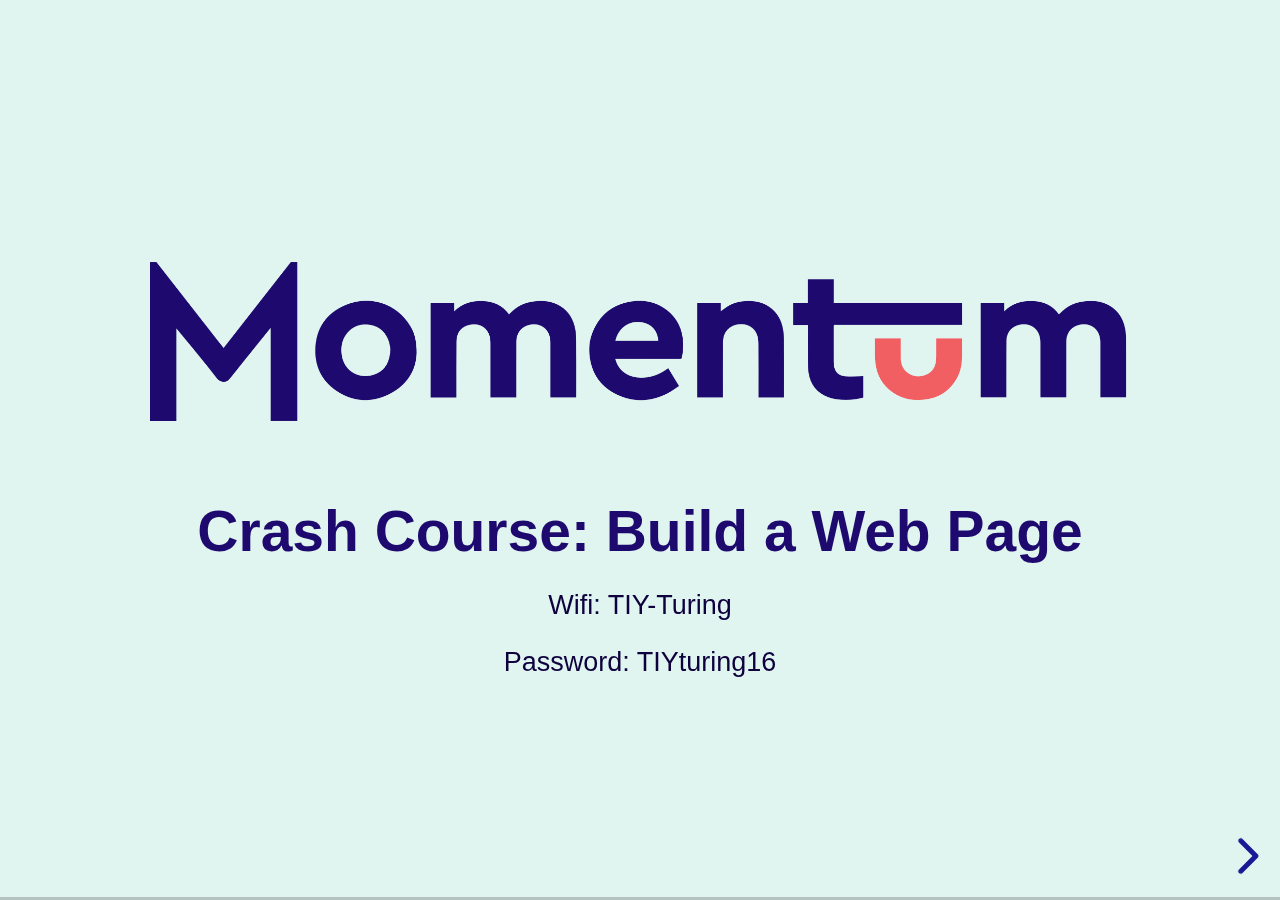
==== index.html @ ce2ae376 "Update to use reveal.js" ====
<!DOCTYPE html>
<html>
<head>
  <meta charset="utf-8">
  <meta name="generator" content="pandoc">
  <title>slides</title>
  <meta name="apple-mobile-web-app-capable" content="yes">
  <meta name="apple-mobile-web-app-status-bar-style" content="black-translucent">
  <meta name="viewport" content="width=device-width, initial-scale=1.0, maximum-scale=1.0, user-scalable=no, minimal-ui">
  <link rel="stylesheet" href="reveal.js/css/reveal.css">
  <style type="text/css">
      code{white-space: pre-wrap;}
      span.smallcaps{font-variant: small-caps;}
      span.underline{text-decoration: underline;}
      div.column{display: inline-block; vertical-align: top; width: 50%;}
  </style>
  <style type="text/css">
a.sourceLine { display: inline-block; line-height: 1.25; }
a.sourceLine { pointer-events: none; color: inherit; text-decoration: inherit; }
a.sourceLine:empty { height: 1.2em; position: absolute; }
.sourceCode { overflow: visible; }
code.sourceCode { white-space: pre; position: relative; }
div.sourceCode { margin: 1em 0; }
pre.sourceCode { margin: 0; }
@media screen {
div.sourceCode { overflow: auto; }
}
@media print {
code.sourceCode { white-space: pre-wrap; }
a.sourceLine { text-indent: -1em; padding-left: 1em; }
}
pre.numberSource a.sourceLine
  { position: relative; }
pre.numberSource a.sourceLine:empty
  { position: absolute; }
pre.numberSource a.sourceLine::before
  { content: attr(data-line-number);
    position: absolute; left: -5em; text-align: right; vertical-align: baseline;
    border: none; pointer-events: all;
    -webkit-touch-callout: none; -webkit-user-select: none;
    -khtml-user-select: none; -moz-user-select: none;
    -ms-user-select: none; user-select: none;
    padding: 0 4px; width: 4em;
    color: #aaaaaa;
  }
pre.numberSource { margin-left: 3em; border-left: 1px solid #aaaaaa;  padding-left: 4px; }
div.sourceCode
  {  }
@media screen {
a.sourceLine::before { text-decoration: underline; }
}
code span.al { color: #ff0000; font-weight: bold; } /* Alert */
code span.an { color: #60a0b0; font-weight: bold; font-style: italic; } /* Annotation */
code span.at { color: #7d9029; } /* Attribute */
code span.bn { color: #40a070; } /* BaseN */
code span.bu { } /* BuiltIn */
code span.cf { color: #007020; font-weight: bold; } /* ControlFlow */
code span.ch { color: #4070a0; } /* Char */
code span.cn { color: #880000; } /* Constant */
code span.co { color: #60a0b0; font-style: italic; } /* Comment */
code span.cv { color: #60a0b0; font-weight: bold; font-style: italic; } /* CommentVar */
code span.do { color: #ba2121; font-style: italic; } /* Documentation */
code span.dt { color: #902000; } /* DataType */
code span.dv { color: #40a070; } /* DecVal */
code span.er { color: #ff0000; font-weight: bold; } /* Error */
code span.ex { } /* Extension */
code span.fl { color: #40a070; } /* Float */
code span.fu { color: #06287e; } /* Function */
code span.im { } /* Import */
code span.in { color: #60a0b0; font-weight: bold; font-style: italic; } /* Information */
code span.kw { color: #007020; font-weight: bold; } /* Keyword */
code span.op { color: #666666; } /* Operator */
code span.ot { color: #007020; } /* Other */
code span.pp { color: #bc7a00; } /* Preprocessor */
code span.sc { color: #4070a0; } /* SpecialChar */
code span.ss { color: #bb6688; } /* SpecialString */
code span.st { color: #4070a0; } /* String */
code span.va { color: #19177c; } /* Variable */
code span.vs { color: #4070a0; } /* VerbatimString */
code span.wa { color: #60a0b0; font-weight: bold; font-style: italic; } /* Warning */
  </style>
  <link rel="stylesheet" href="reveal.js/css/theme/momentum.css" id="theme">
  <!-- Printing and PDF exports -->
  <script>
    var link = document.createElement( 'link' );
    link.rel = 'stylesheet';
    link.type = 'text/css';
    link.href = window.location.search.match( /print-pdf/gi ) ? 'reveal.js/css/print/pdf.css' : 'reveal.js/css/print/paper.css';
    document.getElementsByTagName( 'head' )[0].appendChild( link );
  </script>
  <!--[if lt IE 9]>
  <script src="reveal.js/lib/js/html5shiv.js"></script>
  <![endif]-->
</head>
<body>
  <div class="reveal">
    <div class="slides">


<section class="slide level2">

<div class="slide">
<p><img data-src="img/logo-main.png" /></p>
<h2 id="crash-course-build-a-web-page">Crash Course: Build a Web Page</h2>
<p>Wifi: TIY-Turing</p>
<p>Password: TIYturing16</p>
</div>
</section>
<section id="what-makes-a-web-page" class="slide level2">
<h2>What Makes a Web Page?</h2>
<ul>
<li>HTML: the content of the page</li>
<li>CSS: directions on how to style the page</li>
<li>JS: code to make the page interactive</li>
</ul>
</section>
<section id="view-source" class="slide level2">
<h2>View Source</h2>
<p>In Chrome: View &gt; Developer &gt; View Source</p>
<p>See the HTML that makes up any page.</p>
</section>
<section class="slide level2">

<div class="sourceCode" id="cb1"><pre class="sourceCode html"><code class="sourceCode html"><a class="sourceLine" id="cb1-1" data-line-number="1"><span class="kw">&lt;html&gt;</span></a>
<a class="sourceLine" id="cb1-2" data-line-number="2"><span class="kw">&lt;head&gt;</span></a>
<a class="sourceLine" id="cb1-3" data-line-number="3">  <span class="kw">&lt;title&gt;</span>Momentum Learning<span class="kw">&lt;/title&gt;</span></a>
<a class="sourceLine" id="cb1-4" data-line-number="4"><span class="kw">&lt;/head&gt;</span></a>
<a class="sourceLine" id="cb1-5" data-line-number="5"></a>
<a class="sourceLine" id="cb1-6" data-line-number="6"><span class="kw">&lt;body&gt;</span></a>
<a class="sourceLine" id="cb1-7" data-line-number="7">    <span class="kw">&lt;h1&gt;</span>Momentum Learning<span class="kw">&lt;/h1&gt;</span></a>
<a class="sourceLine" id="cb1-8" data-line-number="8">    <span class="kw">&lt;h2&gt;</span>Knowledge doesn&#39;t have a finish line<span class="kw">&lt;/h2&gt;</span></a>
<a class="sourceLine" id="cb1-9" data-line-number="9">    <span class="kw">&lt;p&gt;</span></a>
<a class="sourceLine" id="cb1-10" data-line-number="10">        We provide personalized training for companies as well as</a>
<a class="sourceLine" id="cb1-11" data-line-number="11">        immersive courses for individuals in software development.</a>
<a class="sourceLine" id="cb1-12" data-line-number="12">        We are a lifelong learning community that supports our alumni</a>
<a class="sourceLine" id="cb1-13" data-line-number="13">        throughout their career journeys. We welcome students from</a>
<a class="sourceLine" id="cb1-14" data-line-number="14">        all walks of life and value the power of a multi-generational,</a>
<a class="sourceLine" id="cb1-15" data-line-number="15">        diverse, inclusive classroom.</a>
<a class="sourceLine" id="cb1-16" data-line-number="16">    <span class="kw">&lt;/p&gt;</span></a>
<a class="sourceLine" id="cb1-17" data-line-number="17"><span class="kw">&lt;/body&gt;</span></a>
<a class="sourceLine" id="cb1-18" data-line-number="18"><span class="kw">&lt;/html&gt;</span></a></code></pre></div>
</section>
<section id="before-we-start" class="slide level2">
<h2>Before we start</h2>
<p>Go to https://thimble.mozilla.org/. Sign up. We’ll use this to demonstrate.</p>
</section>
<section id="html-tags" class="slide level2">
<h2>HTML Tags</h2>
<ul>
<li>Always in angle brackets</li>
<li><em>Usually</em> have an opening and closing bracket, like <code>&lt;h1&gt;Title&lt;/h1&gt;</code></li>
<li>Nested inside each other, making a tree of <em>nodes</em> or <em>elements</em></li>
</ul>
</section>
<section id="structural-tags" class="slide level2">
<h2>Structural tags</h2>
<div class="sourceCode" id="cb2"><pre class="sourceCode html"><code class="sourceCode html"><a class="sourceLine" id="cb2-1" data-line-number="1"><span class="co">&lt;!-- Required to let the browser know the version of HTML --&gt;</span></a>
<a class="sourceLine" id="cb2-2" data-line-number="2"><span class="dt">&lt;!DOCTYPE </span>html<span class="dt">&gt;</span>  </a>
<a class="sourceLine" id="cb2-3" data-line-number="3"><span class="co">&lt;!-- Starts the document, always the first tag --&gt;</span></a>
<a class="sourceLine" id="cb2-4" data-line-number="4"><span class="kw">&lt;html&gt;</span>           </a>
<a class="sourceLine" id="cb2-5" data-line-number="5"><span class="co">&lt;!-- Contains info like the title, language, and styles --&gt;</span></a>
<a class="sourceLine" id="cb2-6" data-line-number="6"><span class="kw">&lt;head&gt;</span></a>
<a class="sourceLine" id="cb2-7" data-line-number="7">    <span class="kw">&lt;title&gt;</span>My HTML page<span class="kw">&lt;/title&gt;</span></a>
<a class="sourceLine" id="cb2-8" data-line-number="8"><span class="kw">&lt;/head&gt;</span>    </a>
<a class="sourceLine" id="cb2-9" data-line-number="9"><span class="co">&lt;!-- Contains the main content --&gt;</span></a>
<a class="sourceLine" id="cb2-10" data-line-number="10"><span class="kw">&lt;body&gt;&lt;/body&gt;</span>    </a>
<a class="sourceLine" id="cb2-11" data-line-number="11"><span class="co">&lt;!-- Closes the document --&gt;</span></a>
<a class="sourceLine" id="cb2-12" data-line-number="12"><span class="kw">&lt;/html&gt;</span>          </a></code></pre></div>
</section>
<section id="block-tags" class="slide level2">
<h2>Block tags</h2>
<ul>
<li>h1, h2, h3, h4, h5, h6</li>
<li>ul, ol, li</li>
<li>p</li>
<li>section</li>
<li>article</li>
<li>div</li>
</ul>
</section>
<section id="headers" class="slide level2">
<h2>Headers</h2>
<div class="sourceCode" id="cb3"><pre class="sourceCode html"><code class="sourceCode html"><a class="sourceLine" id="cb3-1" data-line-number="1"><span class="kw">&lt;h1&gt;</span>The biggest header<span class="kw">&lt;/h1&gt;</span></a>
<a class="sourceLine" id="cb3-2" data-line-number="2"><span class="kw">&lt;h2&gt;</span>Great for section headings<span class="kw">&lt;/h2&gt;</span></a>
<a class="sourceLine" id="cb3-3" data-line-number="3"><span class="kw">&lt;h3&gt;</span>Good for subsection headings<span class="kw">&lt;/h3&gt;</span></a>
<a class="sourceLine" id="cb3-4" data-line-number="4"><span class="kw">&lt;h4&gt;</span>Wow, this must be a very nested document<span class="kw">&lt;/h4&gt;</span></a>
<a class="sourceLine" id="cb3-5" data-line-number="5"><span class="kw">&lt;h5&gt;</span>Why you would have this many headings?<span class="kw">&lt;/h5&gt;</span></a>
<a class="sourceLine" id="cb3-6" data-line-number="6"><span class="kw">&lt;h6&gt;</span>The smallest header<span class="kw">&lt;/h6&gt;</span></a></code></pre></div>
</section>
<section id="lists" class="slide level2">
<h2>Lists</h2>
<div class="sourceCode" id="cb4"><pre class="sourceCode html"><code class="sourceCode html"><a class="sourceLine" id="cb4-1" data-line-number="1"><span class="kw">&lt;ul&gt;</span> <span class="co">&lt;!-- unordered list --&gt;</span></a>
<a class="sourceLine" id="cb4-2" data-line-number="2">    <span class="kw">&lt;li&gt;</span>2 cups oatmeal<span class="kw">&lt;/li&gt;</span></a>
<a class="sourceLine" id="cb4-3" data-line-number="3">    <span class="kw">&lt;li&gt;</span>2 cups milk<span class="kw">&lt;/li&gt;</span></a>
<a class="sourceLine" id="cb4-4" data-line-number="4">    <span class="kw">&lt;li&gt;</span>2 eggs<span class="kw">&lt;/li&gt;</span></a>
<a class="sourceLine" id="cb4-5" data-line-number="5"><span class="kw">&lt;/ul&gt;</span></a>
<a class="sourceLine" id="cb4-6" data-line-number="6"></a>
<a class="sourceLine" id="cb4-7" data-line-number="7"><span class="kw">&lt;ol&gt;</span> <span class="co">&lt;!-- ordered list --&gt;</span></a>
<a class="sourceLine" id="cb4-8" data-line-number="8">    <span class="kw">&lt;li&gt;</span>Pour the oatmeal into a bowl<span class="kw">&lt;/li&gt;</span></a>
<a class="sourceLine" id="cb4-9" data-line-number="9">    <span class="kw">&lt;li&gt;</span>Add the milk<span class="kw">&lt;/li&gt;</span></a>
<a class="sourceLine" id="cb4-10" data-line-number="10">    <span class="kw">&lt;li&gt;</span>Add two eggs and mix well<span class="kw">&lt;/li&gt;</span></a>
<a class="sourceLine" id="cb4-11" data-line-number="11"><span class="kw">&lt;/ol&gt;</span></a></code></pre></div>
</section>
<section id="paragraphs" class="slide level2">
<h2>Paragraphs</h2>
<div class="sourceCode" id="cb5"><pre class="sourceCode html"><code class="sourceCode html"><a class="sourceLine" id="cb5-1" data-line-number="1"><span class="kw">&lt;p&gt;</span></a>
<a class="sourceLine" id="cb5-2" data-line-number="2">    Each paragraph goes inside a paragraph tag.</a>
<a class="sourceLine" id="cb5-3" data-line-number="3"><span class="kw">&lt;/p&gt;</span></a>
<a class="sourceLine" id="cb5-4" data-line-number="4"><span class="kw">&lt;p&gt;</span></a>
<a class="sourceLine" id="cb5-5" data-line-number="5">    Paragraph tags normally show up next to each other.</a>
<a class="sourceLine" id="cb5-6" data-line-number="6"><span class="kw">&lt;/p&gt;</span></a></code></pre></div>
</section>
<section id="content-grouping-tags" class="slide level2">
<h2>Content grouping tags</h2>
<div class="sourceCode" id="cb6"><pre class="sourceCode html"><code class="sourceCode html"><a class="sourceLine" id="cb6-1" data-line-number="1"><span class="kw">&lt;section&gt;</span></a>
<a class="sourceLine" id="cb6-2" data-line-number="2">    Useful for different sections of your document, like</a>
<a class="sourceLine" id="cb6-3" data-line-number="3">    an introduction or the main content. Usually has a heading.</a>
<a class="sourceLine" id="cb6-4" data-line-number="4"><span class="kw">&lt;/section&gt;</span></a>
<a class="sourceLine" id="cb6-5" data-line-number="5"><span class="kw">&lt;article&gt;</span></a>
<a class="sourceLine" id="cb6-6" data-line-number="6">    There are some more specific tags. Besides article, there is</a>
<a class="sourceLine" id="cb6-7" data-line-number="7">    also header, footer, aside, and nav.</a>
<a class="sourceLine" id="cb6-8" data-line-number="8"><span class="kw">&lt;/article&gt;</span></a>
<a class="sourceLine" id="cb6-9" data-line-number="9"><span class="kw">&lt;div&gt;</span></a>
<a class="sourceLine" id="cb6-10" data-line-number="10">    A generic grouping tag. Used often to style content.</a>
<a class="sourceLine" id="cb6-11" data-line-number="11"><span class="kw">&lt;/div&gt;</span></a></code></pre></div>
</section>
<section id="text-tags" class="slide level2">
<h2>Text tags</h2>
<ul>
<li>strong</li>
<li>em</li>
<li>a</li>
<li>span</li>
</ul>
</section>
<section id="strong-and-em" class="slide level2">
<h2>strong and em</h2>
<div class="sourceCode" id="cb7"><pre class="sourceCode html"><code class="sourceCode html"><a class="sourceLine" id="cb7-1" data-line-number="1"><span class="kw">&lt;p&gt;</span></a>
<a class="sourceLine" id="cb7-2" data-line-number="2">    You might use strong when you <span class="kw">&lt;strong&gt;</span>really<span class="kw">&lt;/strong&gt;</span></a>
<a class="sourceLine" id="cb7-3" data-line-number="3">    mean it, and you might use em for <span class="kw">&lt;em&gt;</span>emphasis<span class="kw">&lt;/em&gt;</span>,</a>
<a class="sourceLine" id="cb7-4" data-line-number="4">    or for foreign words or book titles.</a>
<a class="sourceLine" id="cb7-5" data-line-number="5"><span class="kw">&lt;/p&gt;</span></a></code></pre></div>
</section>
<section id="links" class="slide level2">
<h2>Links</h2>
<p>The <code>&lt;a&gt;</code> tag is used for links. It has a <em>tag attribute</em> to specify where the link goes to.</p>
<div class="sourceCode" id="cb8"><pre class="sourceCode html"><code class="sourceCode html"><a class="sourceLine" id="cb8-1" data-line-number="1"><span class="kw">&lt;a</span><span class="ot"> href=</span><span class="st">&quot;https://twitter.com/momentumrdu&quot;</span><span class="kw">&gt;</span></a>
<a class="sourceLine" id="cb8-2" data-line-number="2">    Momentum Learning</a>
<a class="sourceLine" id="cb8-3" data-line-number="3"><span class="kw">&lt;/a&gt;</span></a></code></pre></div>
</section>
<section id="tag-attributes" class="slide level2">
<h2>Tag attributes</h2>
<p>All tags can have tag attributes. A tag attribute has the attribute name on the left side, an equals sign, and a value in quotation marks on the right.</p>
<ul>
<li><code>href</code> is used in links. It stands for “hypertext reference.”</li>
<li><code>class</code> can be used on all tags and helps with styling.</li>
<li><code>id</code> can be used on all tags and should be unique within the document.</li>
</ul>
</section>
<section id="the-image-tag" class="slide level2">
<h2>The image tag</h2>
<p>The image tag allows us to insert an image into a document. The <code>src</code> attribute points to the source of the image and the <code>alt</code> attribute provides a text description of the image for the visually impaired.</p>
<div class="sourceCode" id="cb9"><pre class="sourceCode html"><code class="sourceCode html"><a class="sourceLine" id="cb9-1" data-line-number="1"><span class="kw">&lt;img</span><span class="ot"> src=</span><span class="st">&quot;selfie1.png&quot;</span><span class="ot"> alt=</span><span class="st">&quot;A picture of me&quot;</span> <span class="kw">/&gt;</span></a></code></pre></div>
</section>
<section id="adding-css" class="slide level2">
<h2>Adding CSS</h2>
<p>Use a <code>link</code> tag in the <code>head</code> of your document to add a stylesheet.</p>
<div class="sourceCode" id="cb10"><pre class="sourceCode html"><code class="sourceCode html"><a class="sourceLine" id="cb10-1" data-line-number="1"><span class="kw">&lt;head&gt;</span></a>
<a class="sourceLine" id="cb10-2" data-line-number="2">    <span class="kw">&lt;link</span><span class="ot"> rel=</span><span class="st">&quot;stylesheet&quot;</span><span class="ot"> href=</span><span class="st">&quot;style.css&quot;</span><span class="kw">&gt;</span></a>
<a class="sourceLine" id="cb10-3" data-line-number="3"><span class="kw">&lt;/head&gt;</span></a></code></pre></div>
</section>
<section id="css" class="slide level2">
<h2>CSS</h2>
</section>
<section id="css-selectors" class="slide level2">
<h2>CSS selectors</h2>
<p>We can apply styles to a particular part of our HTML document using <em>selectors</em>.</p>
<ul>
<li><code>h1</code> - selects all <code>h1</code> elements</li>
<li><code>h1, h2</code> - selects all <code>h1</code> and <code>h2</code> elements</li>
<li><code>.selfie</code> - selects all elements with the class “selfie”</li>
<li><code>.sidebar a</code> - selects all <code>a</code> elements nested inside elements with the class “sidebar”</li>
</ul>
</section>
<section id="css-properties" class="slide level2">
<h2>CSS properties</h2>
<p>We use <em>properties</em> to set the style of selected elements.</p>
<div class="sourceCode" id="cb11"><pre class="sourceCode css"><code class="sourceCode css"><a class="sourceLine" id="cb11-1" data-line-number="1"><span class="fu">.selfie</span> {</a>
<a class="sourceLine" id="cb11-2" data-line-number="2">  <span class="kw">border-color</span>: <span class="dv">black</span>;</a>
<a class="sourceLine" id="cb11-3" data-line-number="3">  <span class="kw">border-width</span>: <span class="dv">1px</span>;</a>
<a class="sourceLine" id="cb11-4" data-line-number="4">  <span class="kw">border-style</span>: <span class="dv">solid</span>;</a>
<a class="sourceLine" id="cb11-5" data-line-number="5">  <span class="kw">padding</span>: <span class="dv">3px</span>;</a>
<a class="sourceLine" id="cb11-6" data-line-number="6">}</a></code></pre></div>
<p>Notice the semicolons at the end of each line.</p>
</section>
<section id="css-syntax" class="slide level2">
<h2>CSS syntax</h2>
<div class="sourceCode" id="cb12"><pre class="sourceCode css"><code class="sourceCode css"><a class="sourceLine" id="cb12-1" data-line-number="1">selector {</a>
<a class="sourceLine" id="cb12-2" data-line-number="2">    property: value;</a>
<a class="sourceLine" id="cb12-3" data-line-number="3">}</a></code></pre></div>
<p>Always start with a selector, then curly braces. You can have multiple property-value pairs inside the braces. You cannot nest braces.</p>
</section>
<section id="text-and-font-properties" class="slide level2">
<h2>Text and font properties</h2>
<ul>
<li>color: the color of the text, by name or hex code</li>
<li>font-size: the size of the text, in pixels (px) or em-units</li>
<li>font-family: the font used, multiples can be listed</li>
<li>font-weight: normal, bold</li>
<li>text-decoration: none, underline, overline, line-through, blink</li>
<li>text-align: left, right, center, justify</li>
</ul>
</section>
<section id="colors" class="slide level2">
<h2>Colors</h2>
<p>There is a giant list of color names you can use, but people generally use a <em>hex code</em>. A hex code is a set of three numbers between 0 and 255 in hexadecimal (base-16) format, beginning with a pound sign, like: <code>#FF00A7</code>.</p>
<p>The first number is the amount of red, the second the amount of green, and the third the amount of blue. <code>#000000</code> is black and <code>#FFFFFF</code> is white.</p>
<p>See <a href="http://htmlcolorcodes.com/">HTML Color Codes</a>.</p>
</section>
<section id="block-properties" class="slide level2">
<h2>Block properties</h2>
<ul>
<li>background-color</li>
<li>padding: space inside the box</li>
<li>margin: space outside the box</li>
<li>border-width: size of the border</li>
<li>border-color: color of the border</li>
<li>border-style: none, dotted, dashed, solid, double</li>
<li>border-radius: round corners</li>
<li>width: total width of box, in px, em, or percentage</li>
</ul>
</section>
<section id="box-model" class="slide level2">
<h2>Box model</h2>
<figure>
<img data-src="box_model.png" alt="inline" /><figcaption>inline</figcaption>
</figure>
</section>
<section id="margin-and-padding" class="slide level2">
<h2>margin and padding</h2>
<p>You can specify the margin and padding in three ways:</p>
<ul>
<li>one margin for all sides</li>
<li>one margin for the top and bottom and another for the sides</li>
<li>one margin for each side in this order: top, right, bottom, left (clockwise)</li>
</ul>
</section>
<section class="slide level2">

<div class="sourceCode" id="cb13"><pre class="sourceCode css"><code class="sourceCode css"><a class="sourceLine" id="cb13-1" data-line-number="1">margin<span class="in">:</span> 5px;                <span class="co">/* all */</span></a>
<a class="sourceLine" id="cb13-2" data-line-number="2">margin<span class="in">:</span> 5px 10px<span class="in">:</span>           <span class="co">/* vertical, horizontal */</span></a>
<a class="sourceLine" id="cb13-3" data-line-number="3">margin<span class="in">:</span> 5px 10px 10px 20px; <span class="co">/* top, right, bottom, left */</span></a></code></pre></div>
</section>
<section id="units-of-measure" class="slide level2">
<h2>Units of measure</h2>
<ul>
<li>px - pixels, not an absolute measure, dependent on device</li>
<li>em - relative to the font-size, 1em = 1 x font-size, additive</li>
<li>rem - relative to the base font-size, not additive</li>
<li>% - percentage, relative to enclosing element</li>
</ul>
</section>
<section id="a-box-with-rounded-corners-and-a-border" class="slide level2">
<h2>A box with rounded corners and a border</h2>
<div class="sourceCode" id="cb14"><pre class="sourceCode css"><code class="sourceCode css"><a class="sourceLine" id="cb14-1" data-line-number="1"><span class="fu">.likes</span> {</a>
<a class="sourceLine" id="cb14-2" data-line-number="2">  <span class="kw">background-color</span>: <span class="dv">blue</span>;</a>
<a class="sourceLine" id="cb14-3" data-line-number="3">  <span class="kw">border-color</span>: <span class="dv">black</span>;</a>
<a class="sourceLine" id="cb14-4" data-line-number="4">  <span class="kw">border-radius</span>: <span class="dv">10px</span>;</a>
<a class="sourceLine" id="cb14-5" data-line-number="5">  <span class="kw">border-style</span>: <span class="dv">solid</span>;</a>
<a class="sourceLine" id="cb14-6" data-line-number="6">  <span class="kw">border-width</span>: <span class="dv">1px</span>;</a>
<a class="sourceLine" id="cb14-7" data-line-number="7">  <span class="kw">color</span>: <span class="dv">white</span>;</a>
<a class="sourceLine" id="cb14-8" data-line-number="8">  <span class="kw">margin</span>: <span class="dv">10px</span> <span class="dv">0</span>;</a>
<a class="sourceLine" id="cb14-9" data-line-number="9">  <span class="kw">padding</span>: <span class="dv">5px</span> <span class="dv">10px</span>;</a>
<a class="sourceLine" id="cb14-10" data-line-number="10">}</a></code></pre></div>
</section>
<section id="practical-exercise" class="slide level2">
<h2>Practical exercise</h2>
<p>We are going to make a personal web page with:</p>
<ul>
<li>your name</li>
<li>a picture</li>
<li>a list of your interests</li>
<li>a Twitter-style set of posts</li>
<li>whatever else you like!</li>
</ul>
<p>It should use multiple colors and font sizes.</p>
</section>
    </div>
  </div>

  <script src="reveal.js/lib/js/head.min.js"></script>
  <script src="reveal.js/js/reveal.js"></script>

  <script>

      // Full list of configuration options available at:
      // https://github.com/hakimel/reveal.js#configuration
      Reveal.initialize({
        // Push each slide change to the browser history
        history: true,
        // The "normal" size of the presentation, aspect ratio will be preserved
        // when the presentation is scaled to fit different resolutions. Can be
        // specified using percentage units.
        width: 1024,
        height: 768,

        // Optional reveal.js plugins
        dependencies: [
          { src: 'reveal.js/lib/js/classList.js', condition: function() { return !document.body.classList; } },
          { src: 'reveal.js/plugin/zoom-js/zoom.js', async: true },
          { src: 'reveal.js/plugin/notes/notes.js', async: true }
        ]
      });
    </script>
    </body>
</html>
---- reveal.js/css/theme/momentum.css ----
/**
 * A simple theme for reveal.js presentations, similar
 * to the default theme. The accent color is darkblue.
 *
 * This theme is Copyright (C) 2012 Owen Versteeg, https://github.com/StereotypicalApps. It is MIT licensed.
 * reveal.js is Copyright (C) 2011-2012 Hakim El Hattab, http://hakim.se
 */
@import url(https://fonts.googleapis.com/css?family=Montserrat:400,700);
@import url(https://fonts.googleapis.com/css?family=Lato:400,700,400italic,700italic);
@import url(../../lib/font/kessel/kessel.css);

section.has-dark-background, section.has-dark-background h1, section.has-dark-background h2, section.has-dark-background h3, section.has-dark-background h4, section.has-dark-background h5, section.has-dark-background h6 {
  color: #fff; }

/* CUSTOM STYLES */
.reveal .image-attribution {
  font-size: .5em;
  float: right;
}

.reveal .short-image-attribution {
  display: block;
  font-size: .5em;
  float: none;
}

.reveal .code-snippet {
  font-family: Courier, Monaco, monospace;
  background-color: #3F3F3F;
  color: #DCDCDC;
  padding: 2px 4px;
}

.reveal .footer {
  position: fixed;
  height: 30px;
  bottom: 10px;
}

.reveal .slide-width {
  width: 80%;
}

.reveal .bold {
  font-weight: 600;
}

.reveal .italic {
  font-style: italic;
}

.reveal .no-bullet {
  list-style-type: none;
}

/* BRAND COLORS FOR TEXT */
.reveal .brand-blue {
  color: #1E0A6E;
}

.reveal .brand-cream {
  color: #F3FFF2;
}

.reveal .brand-dark-blue {
  color: #0E013E;
}

.reveal .brand-green {
  color: #006E40;
}

.reveal .brand-light-blue {
  color: #E1F5F0;
}

.reveal .brand-salmon {
  color: #F15F63;
}

.reveal .brand-teal {
  color: #5FD2B1;
}

.reveal .brand-yellow {
  color: #E5D23D;
}

/*********************************************
 * GLOBAL STYLES
 *********************************************/
body {
  background: #E1F5F0;
  background-color: #E1F5F0; }

.reveal {
  font-family: "Kessel", "Poppins", sans-serif;
  font-size: 24px;
  font-weight: normal;
  color: #0E013E; }

::selection {
  color: #fff;
  background: rgba(0, 0, 0, 0.99);
  text-shadow: none; }

::-moz-selection {
  color: #fff;
  background: rgba(0, 0, 0, 0.99);
  text-shadow: none; }

.reveal .slides > section,
.reveal .slides > section > section {
  line-height: 1.4;
  font-weight: inherit; }

/*********************************************
 * HEADERS
 *********************************************/
.reveal h1,
.reveal h2,
.reveal h3,
.reveal h4,
.reveal h5,
.reveal h6 {
  margin: 0 0 20px 0;
  color: #1E0A6E;
  font-family: "Kessel", "Poppins", sans-serif;
  font-weight: 600;
  line-height: 1.2;
  letter-spacing: normal;
  text-transform: none;
  text-shadow: none;
  word-wrap: break-word; }

.reveal h1 {
  font-size: 3em; }

.reveal h2 {
  font-size: 2.11em; }

.reveal h3 {
  font-size: 1.55em; }

.reveal h4 {
  font-size: 1em; }

.reveal h1 {
  text-shadow: none; }

/*********************************************
 * OTHER
 *********************************************/
.reveal p {
  margin: 20px 0;
  line-height: 1.3; }

/* Ensure certain elements are never larger than the slide itself */
.reveal img,
.reveal video,
.reveal iframe {
  max-width: 95%;
  max-height: 95%; }

.reveal strong,
.reveal b {
  font-weight: bold; }

.reveal em {
  font-style: italic; }

.reveal ol,
.reveal dl,
.reveal ul {
  display: inline-block;
  text-align: left;
  margin: 0 0 0 1em; }

.reveal ol {
  list-style-type: decimal; }

.reveal ul {
  list-style-type: circle; }

.reveal ul ul,
.reveal ul ol,
.reveal ol ol,
.reveal ol ul {
  display: block;
  margin-left: 40px; }

.reveal dt {
  font-weight: bold; }

.reveal dd {
  margin-left: 40px; }

.reveal blockquote {
  display: block;
  position: relative;
  width: 70%;
  margin: 20px auto;
  padding: 5px;
  font-style: italic;
  background: rgba(255, 255, 255, 0.05);
  box-shadow: 0px 0px 2px rgba(0, 0, 0, 0.2); }

.reveal blockquote p:first-child,
.reveal blockquote p:last-child {
  display: inline-block; }

.reveal q {
  font-style: italic; }

.reveal pre {
  display: block;
  position: relative;
  width: 90%;
  margin: 20px auto;
  text-align: left;
  font-size: 0.55em;
  font-family: monospace;
  line-height: 1.2em;
  overflow-wrap: break-word;
  box-shadow: 0px 0px 6px rgba(0, 0, 0, 0.3); }

.reveal code {
  font-family: monospace;
  text-transform: none; }

.reveal pre code {
  display: block;
  padding: 5px;
  overflow: auto;
  font-size: 2em;
  line-height: 1.2em;
  max-height: 400px;
  overflow-wrap: break-word; }

.reveal table {
  margin: auto;
  border-collapse: collapse;
  border-spacing: 0; }

.reveal table th {
  font-weight: bold; }

.reveal table th,
.reveal table td {
  text-align: left;
  padding: 0.2em 0.5em 0.2em 0.5em;
  border-bottom: 1px solid; }

.reveal table th[align="center"],
.reveal table td[align="center"] {
  text-align: center; }

.reveal table th[align="right"],
.reveal table td[align="right"] {
  text-align: right; }

.reveal table tbody tr:last-child th,
.reveal table tbody tr:last-child td {
  border-bottom: none; }

.reveal sup {
  vertical-align: super; }

.reveal sub {
  vertical-align: sub; }

.reveal small {
  display: inline-block;
  font-size: 0.6em;
  line-height: 1.2em;
  vertical-align: top; }

.reveal small * {
  vertical-align: top; }

/*********************************************
 * LINKS
 *********************************************/
.reveal a {
  color: #F15F63;
  text-decoration: none;
  -webkit-transition: color .15s ease;
  -moz-transition: color .15s ease;
  transition: color .15s ease; }

.reveal a:hover {
  color: #1E0A6E;
  text-shadow: none;
  border: none; }

.reveal .roll span:after {
  color: #fff;
  background: #00003f; }

/*********************************************
 * IMAGES
 *********************************************/
.reveal section img {
  margin: 15px 0px;
/*  background: rgba(255, 255, 255, 0.12);
  border: 4px solid #000;
  box-shadow: 0 0 10px rgba(0, 0, 0, 0.15);*/ }

.reveal section img.plain {
  border: 0;
  box-shadow: none; }

.reveal a img {
  -webkit-transition: all .15s linear;
  -moz-transition: all .15s linear;
  transition: all .15s linear; }

.reveal a:hover img {
  background: rgba(255, 255, 255, 0.2);
  border-color: #00008B;
  box-shadow: 0 0 20px rgba(0, 0, 0, 0.55); }

/*********************************************
 * NAVIGATION CONTROLS
 *********************************************/
.reveal .controls {
  color: #00008B; }

/*********************************************
 * PROGRESS BAR
 *********************************************/
.reveal .progress {
  background: rgba(0, 0, 0, 0.2);
  color: #00008B; }

.reveal .progress span {
  -webkit-transition: width 800ms cubic-bezier(0.26, 0.86, 0.44, 0.985);
  -moz-transition: width 800ms cubic-bezier(0.26, 0.86, 0.44, 0.985);
  transition: width 800ms cubic-bezier(0.26, 0.86, 0.44, 0.985); }
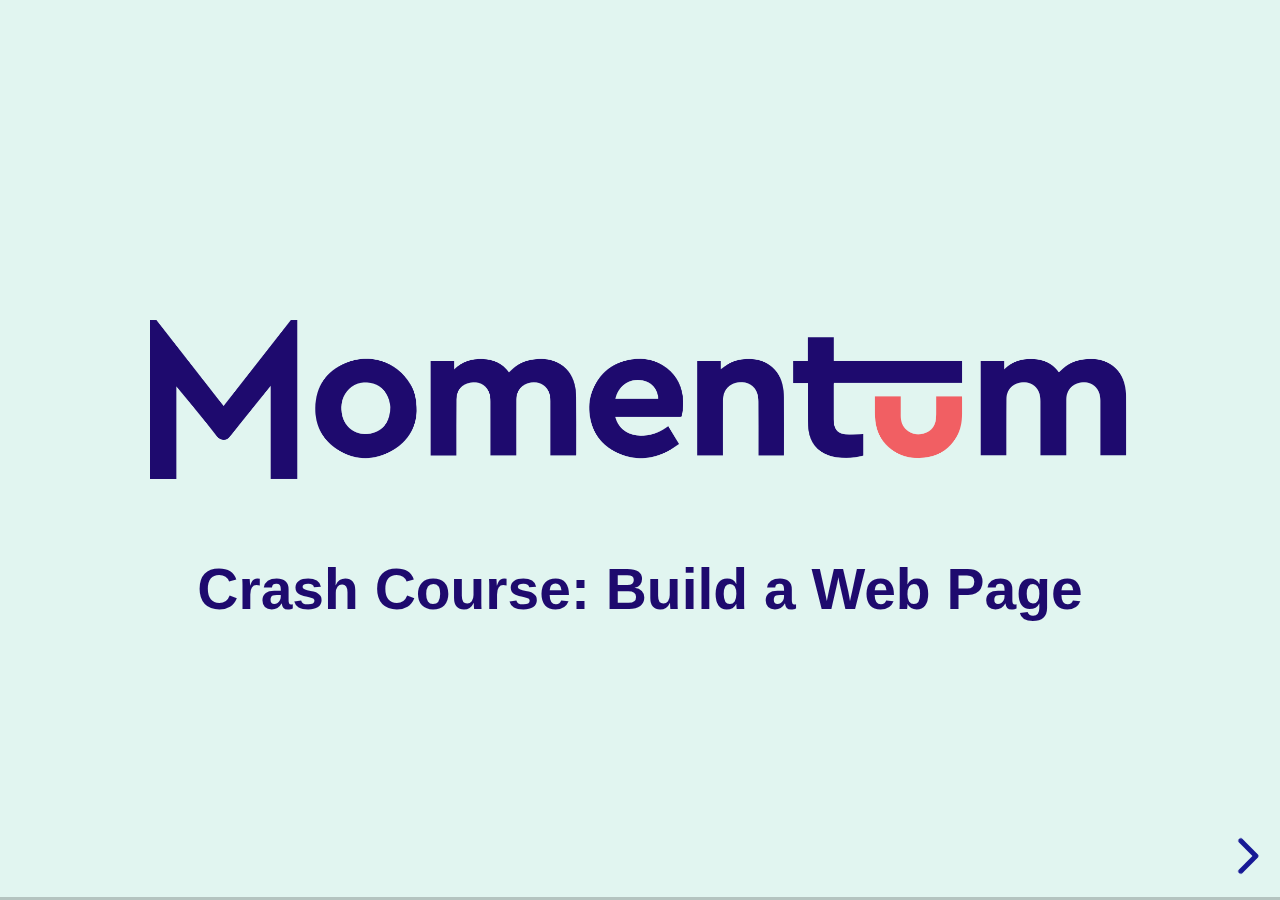
==== commit c89cdf02: "Update name" ====
--- a/index.html
+++ b/index.html
@@ -102,8 +102,6 @@
 <div class="slide">
 <p><img data-src="img/logo-main.png" /></p>
 <h2 id="crash-course-build-a-web-page">Crash Course: Build a Web Page</h2>
-<p>Wifi: TIY-Turing</p>
-<p>Password: TIYturing16</p>
 </div>
 </section>
 <section id="what-makes-a-web-page" class="slide level2">
